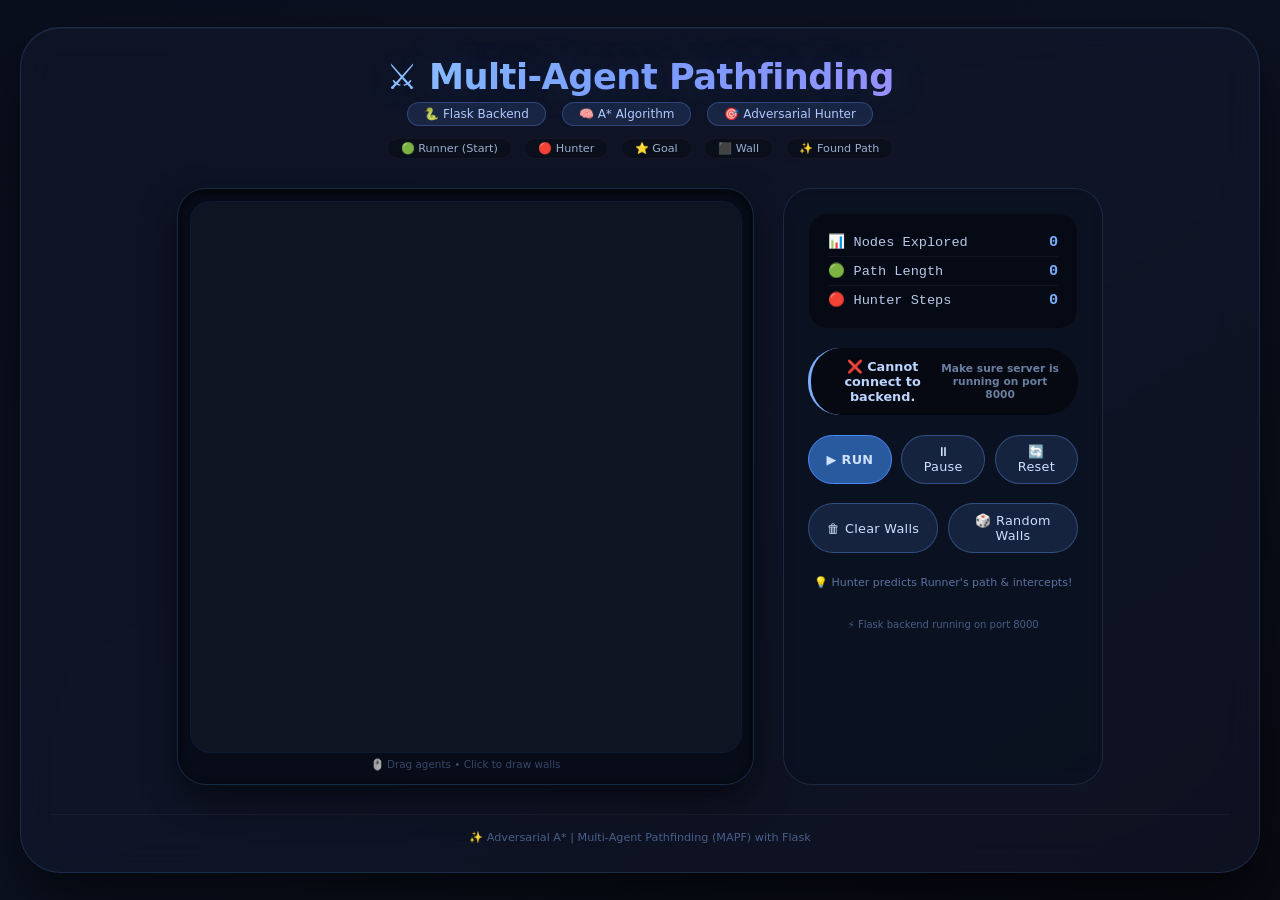
==== frontend/index.html @ 4ae1783f "Add frontend and backend folders" ====
<!DOCTYPE html>
<html lang="en">
<head>
    <meta charset="UTF-8" />
    <meta name="viewport" content="width=device-width, initial-scale=1.0" />
    <title>Multi-Agent Pathfinding | A* Adversarial Duel</title>
    <link rel="stylesheet" href="style.css" />
</head>
<body>

<div class="dream-container">
    <!-- Header -->
    <header class="header">
        <h1>⚔️ Multi-Agent Pathfinding</h1>
        <div class="sub">
            <span class="badge">🐍 Flask Backend</span>
            <span class="badge">🧠 A* Algorithm</span>
            <span class="badge">🎯 Adversarial Hunter</span>
        </div>
        <div class="legend">
            <span>🟢 Runner (Start)</span>
            <span>🔴 Hunter</span>
            <span>⭐ Goal</span>
            <span>⬛ Wall</span>
            <span>✨ Found Path</span>
        </div>
    </header>

    <!-- Main Layout -->
    <div class="main-grid">
        <!-- Canvas -->
        <div class="canvas-wrapper">
            <canvas id="gridCanvas" width="550" height="550"></canvas>
            <div class="canvas-overlay-hint">🖱️ Drag agents • Click to draw walls</div>
        </div>

        <!-- Controls Panel -->
        <div class="controls-panel">
            <!-- Stats -->
            <div class="stats">
                <div class="stat-item">
                    <span>📊 Nodes Explored</span>
                    <span class="stat-value" id="nodesCount">0</span>
                </div>
                <div class="stat-item">
                    <span>🟢 Path Length</span>
                    <span class="stat-value" id="pathLength">0</span>
                </div>
                <div class="stat-item">
                    <span>🔴 Hunter Steps</span>
                    <span class="stat-value" id="hunterSteps">0</span>
                </div>
            </div>

            <!-- Status -->
            <div class="status" id="statusMsg">
                🧠 Click RUN to start the chase
            </div>

            <!-- Buttons -->
            <div class="btn-group">
                <button id="runBtn" class="primary-btn">▶ RUN</button>
                <button id="pauseBtn">⏸ Pause</button>
                <button id="resetBtn">🔄 Reset</button>
            </div>

            <div class="btn-group">
                <button id="clearWallsBtn">🗑 Clear Walls</button>
                <button id="randomWallsBtn">🎲 Random Walls</button>
            </div>

            <!-- Info -->
            <div class="info-text">
                💡 Hunter predicts Runner's path &amp; intercepts!
            </div>
            <div class="info-text" style="font-size:10px; color:#4a5f8a;">
                ⚡ Flask backend running on port 8000
            </div>
        </div>
    </div>

    <footer class="footer">
        ✨ Adversarial A* | Multi-Agent Pathfinding (MAPF) with Flask
    </footer>
</div>

<!-- JavaScript -->
<script src="script.js"></script>

</body>
</html>
---- frontend/style.css ----
/* ============================================
   RESET & BASE
   ============================================ */
* {
    margin: 0;
    padding: 0;
    box-sizing: border-box;
    user-select: none;
}

body {
    background: linear-gradient(145deg, #0a0f1e 0%, #0c1222 50%, #0a0a14 100%);
    font-family: 'Segoe UI', 'Inter', system-ui, -apple-system, sans-serif;
    min-height: 100vh;
    display: flex;
    justify-content: center;
    align-items: center;
    padding: 20px;
    margin: 0;
}

/* ============================================
   DREAM CONTAINER - Glassmorphism
   ============================================ */
.dream-container {
    max-width: 1300px;
    width: 100%;
    background: rgba(18, 25, 45, 0.50);
    backdrop-filter: blur(18px);
    -webkit-backdrop-filter: blur(18px);
    border-radius: 2.5rem;
    padding: 1.8rem;
    box-shadow:
        0 30px 60px rgba(0, 0, 0, 0.6),
        inset 0 1px 1px rgba(255, 255, 255, 0.06);
    border: 1px solid rgba(80, 140, 220, 0.20);
    transition: all 0.3s ease;
}

/* ============================================
   HEADER
   ============================================ */
.header {
    text-align: center;
    margin-bottom: 1.8rem;
}

.header h1 {
    font-size: 2.2rem;
    font-weight: 700;
    background: linear-gradient(135deg, #a5f3ff, #7c9eff, #c084fc);
    -webkit-background-clip: text;
    background-clip: text;
    color: transparent;
    letter-spacing: -0.5px;
    text-shadow: 0 0 40px rgba(100, 150, 255, 0.2);
}

.sub {
    color: #8b9acb;
    font-size: 0.9rem;
    margin-top: 0.3rem;
    display: flex;
    justify-content: center;
    gap: 1rem;
    flex-wrap: wrap;
}

.badge {
    background: rgba(80, 120, 200, 0.18);
    padding: 0.25rem 1rem;
    border-radius: 30px;
    font-size: 0.75rem;
    font-weight: 500;
    border: 1px solid rgba(100, 150, 255, 0.30);
    color: #b0c8ff;
}

.legend {
    display: flex;
    flex-wrap: wrap;
    gap: 0.8rem;
    justify-content: center;
    font-size: 0.7rem;
    margin-top: 12px;
    color: #9aafd0;
}

.legend span {
    display: inline-flex;
    align-items: center;
    gap: 0.3rem;
    background: rgba(0, 0, 0, 0.25);
    padding: 0.2rem 0.8rem;
    border-radius: 20px;
    border: 1px solid rgba(255, 255, 255, 0.04);
}

/* ============================================
   MAIN GRID
   ============================================ */
.main-grid {
    display: flex;
    flex-wrap: wrap;
    gap: 1.8rem;
    justify-content: center;
}

/* ============================================
   CANVAS
   ============================================ */
.canvas-wrapper {
    background: #080c18;
    border-radius: 1.8rem;
    padding: 0.8rem;
    box-shadow:
        inset 0 2px 8px rgba(0, 0, 0, 0.7),
        0 15px 35px rgba(0, 0, 0, 0.5);
    border: 1px solid rgba(70, 130, 200, 0.25);
    position: relative;
}

canvas {
    display: block;
    margin: 0 auto;
    border-radius: 1.2rem;
    cursor: pointer;
    width: 100%;
    height: auto;
    background: #0f1422;
    box-shadow: 0 0 0 1px rgba(80, 150, 255, 0.10);
}

.canvas-overlay-hint {
    text-align: center;
    font-size: 0.65rem;
    color: #4a5f8a;
    margin-top: 6px;
    opacity: 0.7;
}

/* ============================================
   CONTROLS PANEL
   ============================================ */
.controls-panel {
    background: rgba(10, 16, 30, 0.70);
    backdrop-filter: blur(8px);
    -webkit-backdrop-filter: blur(8px);
    border-radius: 1.8rem;
    padding: 1.5rem;
    min-width: 250px;
    max-width: 320px;
    flex: 1;
    border: 1px solid rgba(90, 140, 210, 0.20);
    display: flex;
    flex-direction: column;
    gap: 1.2rem;
}

/* ============================================
   STATS
   ============================================ */
.stats {
    background: rgba(0, 0, 0, 0.35);
    border-radius: 1.2rem;
    padding: 0.9rem 1.2rem;
    border: 1px solid rgba(255, 255, 255, 0.03);
}

.stat-item {
    display: flex;
    justify-content: space-between;
    color: #b8c8e8;
    font-size: 0.85rem;
    padding: 0.3rem 0;
    font-family: 'JetBrains Mono', 'Courier New', monospace;
}

.stat-item:not(:last-child) {
    border-bottom: 1px solid rgba(255, 255, 255, 0.04);
}

.stat-value {
    color: #7caeff;
    font-weight: 700;
    font-size: 0.95rem;
}

/* ============================================
   STATUS
   ============================================ */
.status {
    background: rgba(0, 0, 0, 0.45);
    border-radius: 2rem;
    padding: 0.7rem 1rem;
    text-align: center;
    font-size: 0.8rem;
    font-weight: 600;
    color: #bdd4ff;
    border-left: 3px solid #7caeff;
    min-height: 44px;
    display: flex;
    align-items: center;
    justify-content: center;
}

/* ============================================
   BUTTONS
   ============================================ */
.btn-group {
    display: flex;
    flex-wrap: wrap;
    gap: 0.6rem;
}

button {
    background: rgba(25, 40, 70, 0.80);
    border: 1px solid rgba(100, 160, 250, 0.35);
    padding: 0.55rem 1rem;
    border-radius: 2.5rem;
    color: #d0e0ff;
    font-weight: 500;
    font-size: 0.8rem;
    cursor: pointer;
    transition: all 0.2s ease;
    flex: 1;
    min-width: 60px;
    letter-spacing: 0.3px;
    font-family: inherit;
}

button:hover {
    background: rgba(50, 90, 170, 0.80);
    transform: translateY(-2px);
    border-color: #7caeff;
    box-shadow: 0 4px 16px rgba(60, 120, 220, 0.25);
}

button:active {
    transform: translateY(1px);
    box-shadow: none;
}

.primary-btn {
    background: #2a5a9e;
    border-color: #4a8aff;
    font-weight: 600;
}

.primary-btn:hover {
    background: #3a7ace;
    border-color: #6aafff;
}

button:disabled {
    opacity: 0.4;
    cursor: not-allowed;
    transform: none !important;
}

/* ============================================
   INFO TEXT
   ============================================ */
.info-text {
    font-size: 11px;
    text-align: center;
    color: #5a73a1;
    padding: 0.2rem 0;
    line-height: 1.5;
}

/* ============================================
   FOOTER
   ============================================ */
.footer {
    margin-top: 1.8rem;
    text-align: center;
    font-size: 0.7rem;
    color: #4a5f8a;
    border-top: 1px solid rgba(255, 255, 255, 0.04);
    padding-top: 1rem;
}

/* ============================================
   RESPONSIVE
   ============================================ */
@media (max-width: 820px) {
    .dream-container {
        padding: 1rem;
        border-radius: 1.8rem;
    }

    .controls-panel {
        min-width: 100%;
        max-width: 100%;
    }

    .header h1 {
        font-size: 1.6rem;
    }

    button {
        padding: 0.4rem 0.7rem;
        font-size: 0.7rem;
        min-width: 50px;
    }

    .stats {
        padding: 0.7rem 1rem;
    }

    .stat-item {
        font-size: 0.75rem;
    }
}

@media (max-width: 480px) {
    body {
        padding: 10px;
    }

    .dream-container {
        padding: 0.8rem;
        border-radius: 1.2rem;
    }

    .legend span {
        font-size: 0.6rem;
        padding: 0.1rem 0.5rem;
    }

    .status {
        font-size: 0.7rem;
        padding: 0.5rem 0.8rem;
        min-height: 36px;
    }

    .badge {
        font-size: 0.6rem;
        padding: 0.15rem 0.6rem;
    }
}
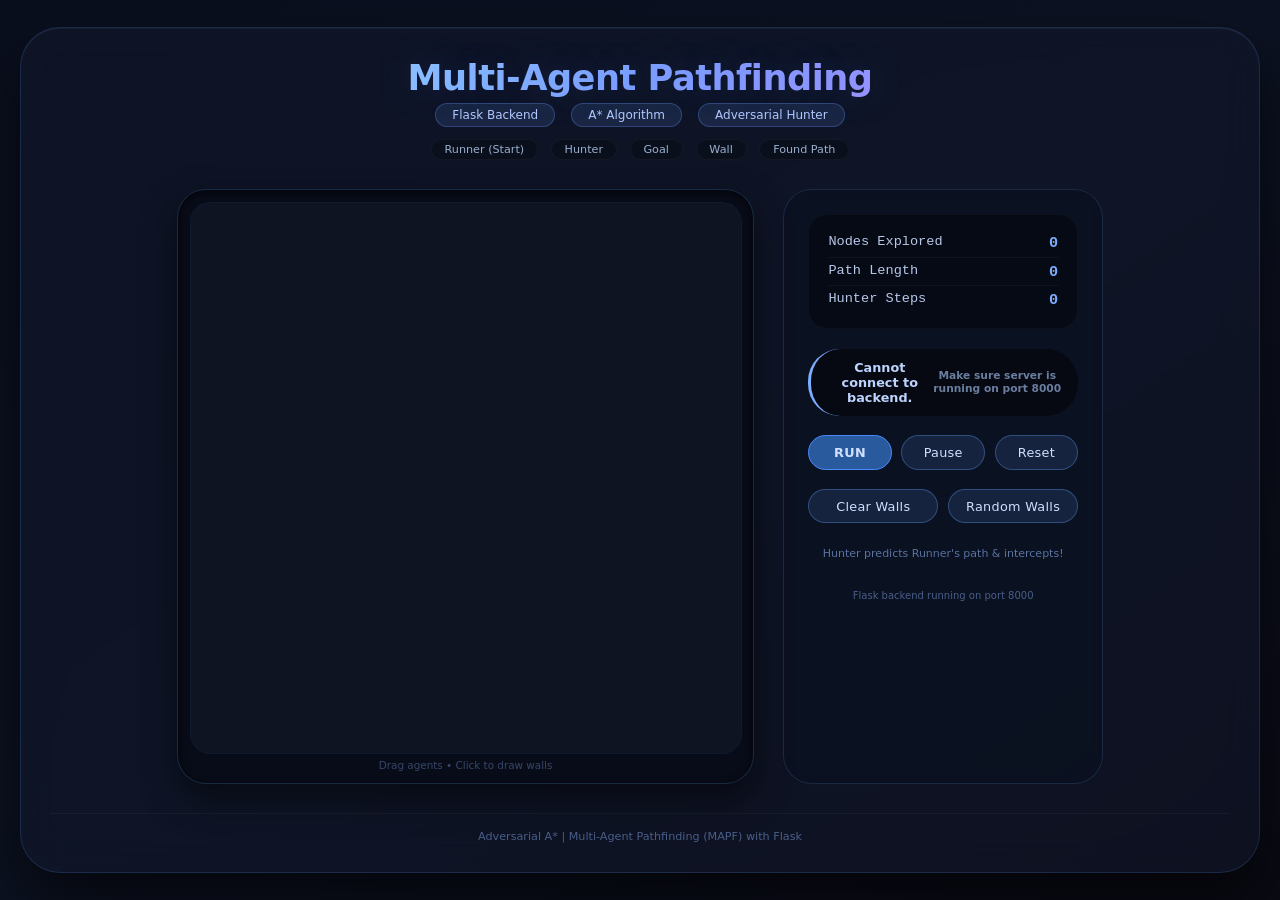
==== commit d2409a0d: "Clean up project code" ====
--- a/frontend/index.html
+++ b/frontend/index.html
@@ -9,82 +9,73 @@
 <body>
 
 <div class="dream-container">
-    <!-- Header -->
     <header class="header">
-        <h1>⚔️ Multi-Agent Pathfinding</h1>
+        <h1>Multi-Agent Pathfinding</h1>
         <div class="sub">
-            <span class="badge">🐍 Flask Backend</span>
-            <span class="badge">🧠 A* Algorithm</span>
-            <span class="badge">🎯 Adversarial Hunter</span>
+            <span class="badge">Flask Backend</span>
+            <span class="badge">A* Algorithm</span>
+            <span class="badge">Adversarial Hunter</span>
         </div>
         <div class="legend">
-            <span>🟢 Runner (Start)</span>
-            <span>🔴 Hunter</span>
-            <span>⭐ Goal</span>
-            <span>⬛ Wall</span>
-            <span>✨ Found Path</span>
+            <span>Runner (Start)</span>
+            <span>Hunter</span>
+            <span>Goal</span>
+            <span>Wall</span>
+            <span>Found Path</span>
         </div>
     </header>
 
-    <!-- Main Layout -->
     <div class="main-grid">
-        <!-- Canvas -->
         <div class="canvas-wrapper">
             <canvas id="gridCanvas" width="550" height="550"></canvas>
-            <div class="canvas-overlay-hint">🖱️ Drag agents • Click to draw walls</div>
+            <div class="canvas-overlay-hint">Drag agents • Click to draw walls</div>
         </div>
 
-        <!-- Controls Panel -->
         <div class="controls-panel">
-            <!-- Stats -->
             <div class="stats">
                 <div class="stat-item">
-                    <span>📊 Nodes Explored</span>
+                    <span>Nodes Explored</span>
                     <span class="stat-value" id="nodesCount">0</span>
                 </div>
                 <div class="stat-item">
-                    <span>🟢 Path Length</span>
+                    <span>Path Length</span>
                     <span class="stat-value" id="pathLength">0</span>
                 </div>
                 <div class="stat-item">
-                    <span>🔴 Hunter Steps</span>
+                    <span>Hunter Steps</span>
                     <span class="stat-value" id="hunterSteps">0</span>
                 </div>
             </div>
 
-            <!-- Status -->
             <div class="status" id="statusMsg">
-                🧠 Click RUN to start the chase
-            </div>
-
-            <!-- Buttons -->
-            <div class="btn-group">
-                <button id="runBtn" class="primary-btn">▶ RUN</button>
-                <button id="pauseBtn">⏸ Pause</button>
-                <button id="resetBtn">🔄 Reset</button>
+                Click RUN to start the chase
             </div>
 
             <div class="btn-group">
-                <button id="clearWallsBtn">🗑 Clear Walls</button>
-                <button id="randomWallsBtn">🎲 Random Walls</button>
+                <button id="runBtn" class="primary-btn">RUN</button>
+                <button id="pauseBtn">Pause</button>
+                <button id="resetBtn">Reset</button>
             </div>
 
-            <!-- Info -->
+            <div class="btn-group">
+                <button id="clearWallsBtn">Clear Walls</button>
+                <button id="randomWallsBtn">Random Walls</button>
+            </div>
+
             <div class="info-text">
-                💡 Hunter predicts Runner's path &amp; intercepts!
+                Hunter predicts Runner's path &amp; intercepts!
             </div>
             <div class="info-text" style="font-size:10px; color:#4a5f8a;">
-                ⚡ Flask backend running on port 8000
+                Flask backend running on port 8000
             </div>
         </div>
     </div>
 
     <footer class="footer">
-        ✨ Adversarial A* | Multi-Agent Pathfinding (MAPF) with Flask
+        Adversarial A* | Multi-Agent Pathfinding (MAPF) with Flask
     </footer>
 </div>
 
-<!-- JavaScript -->
 <script src="script.js"></script>
 
 </body>
--- a/frontend/style.css
+++ b/frontend/style.css
@@ -1,6 +1,3 @@
-/* ============================================
-   RESET & BASE
-   ============================================ */
 * {
     margin: 0;
     padding: 0;
@@ -19,9 +16,6 @@
     margin: 0;
 }
 
-/* ============================================
-   DREAM CONTAINER - Glassmorphism
-   ============================================ */
 .dream-container {
     max-width: 1300px;
     width: 100%;
@@ -37,9 +31,6 @@
     transition: all 0.3s ease;
 }
 
-/* ============================================
-   HEADER
-   ============================================ */
 .header {
     text-align: center;
     margin-bottom: 1.8rem;
@@ -96,9 +87,6 @@
     border: 1px solid rgba(255, 255, 255, 0.04);
 }
 
-/* ============================================
-   MAIN GRID
-   ============================================ */
 .main-grid {
     display: flex;
     flex-wrap: wrap;
@@ -106,9 +94,6 @@
     justify-content: center;
 }
 
-/* ============================================
-   CANVAS
-   ============================================ */
 .canvas-wrapper {
     background: #080c18;
     border-radius: 1.8rem;
@@ -139,9 +124,6 @@
     opacity: 0.7;
 }
 
-/* ============================================
-   CONTROLS PANEL
-   ============================================ */
 .controls-panel {
     background: rgba(10, 16, 30, 0.70);
     backdrop-filter: blur(8px);
@@ -157,9 +139,6 @@
     gap: 1.2rem;
 }
 
-/* ============================================
-   STATS
-   ============================================ */
 .stats {
     background: rgba(0, 0, 0, 0.35);
     border-radius: 1.2rem;
@@ -186,9 +165,6 @@
     font-size: 0.95rem;
 }
 
-/* ============================================
-   STATUS
-   ============================================ */
 .status {
     background: rgba(0, 0, 0, 0.45);
     border-radius: 2rem;
@@ -204,9 +180,6 @@
     justify-content: center;
 }
 
-/* ============================================
-   BUTTONS
-   ============================================ */
 .btn-group {
     display: flex;
     flex-wrap: wrap;
@@ -258,9 +231,6 @@
     transform: none !important;
 }
 
-/* ============================================
-   INFO TEXT
-   ============================================ */
 .info-text {
     font-size: 11px;
     text-align: center;
@@ -269,9 +239,6 @@
     line-height: 1.5;
 }
 
-/* ============================================
-   FOOTER
-   ============================================ */
 .footer {
     margin-top: 1.8rem;
     text-align: center;
@@ -281,9 +248,6 @@
     padding-top: 1rem;
 }
 
-/* ============================================
-   RESPONSIVE
-   ============================================ */
 @media (max-width: 820px) {
     .dream-container {
         padding: 1rem;
